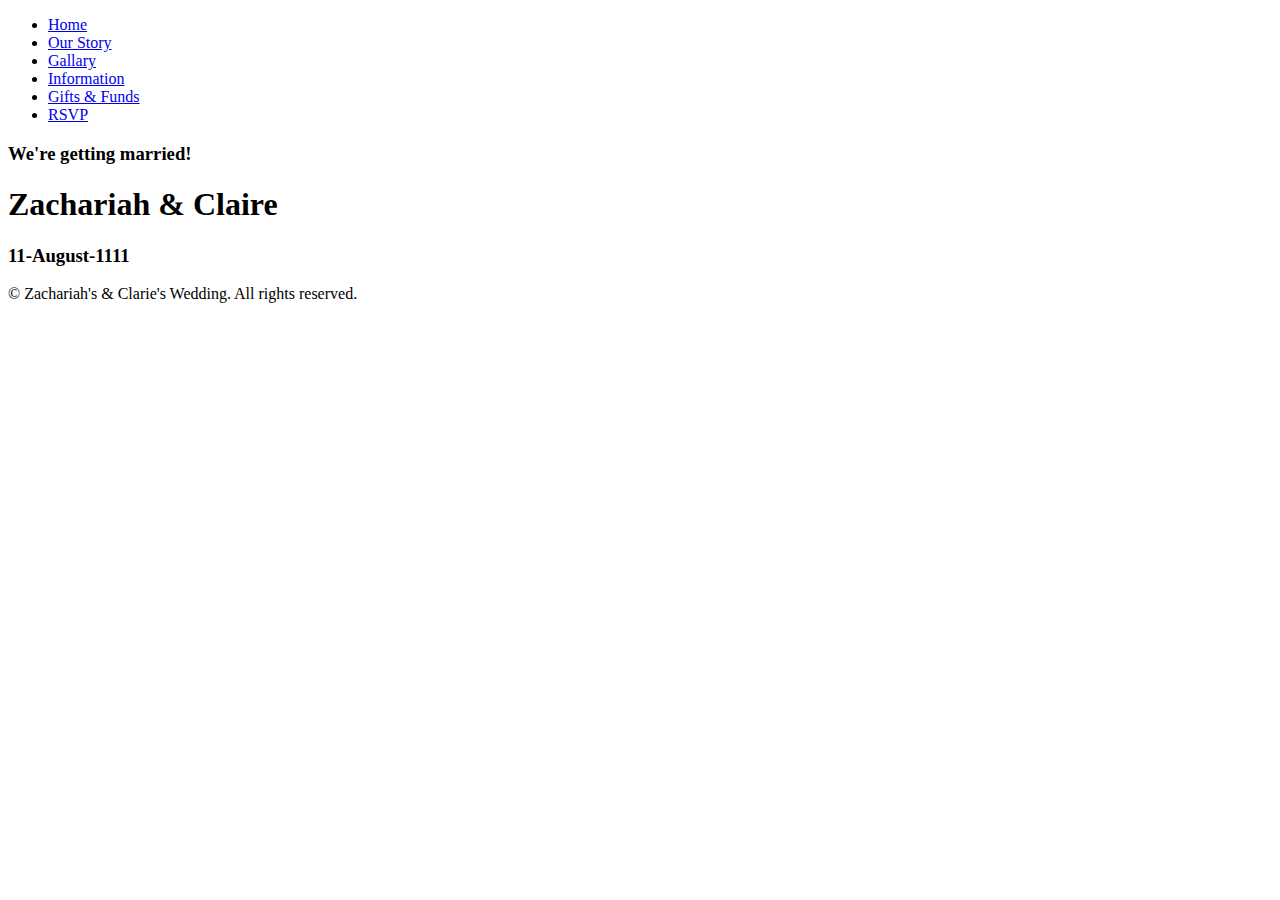
==== home.html @ 9891ea78 "Initial commit" ====
<!DOCTYPE html>
<html lang="en">
    <head>
        <meta charset="UTF-8">
        <meta name="viewport" content="width=device-width, initial-scale=1.0">
        <meta name="description" content="Zachariah's and Claire's Wedding Website">
        <title>Zachariah & Claire 2024</title>
        <link rel="stylesheet" href="styles.css">
    </head>
    <body>
        <!-- Menu section -->
        <header> 
            <nav>
                <ul>
                    <li><a href="./home.html">Home</a></li>
                    <li><a href="./story.html">Our Story</a></li>
                    <li><a href="./gallary.html">Gallary</a></li>
                    <li><a href="./info.html">Information</a></li>
                    <li><a href="./registry.html">Gifts & Funds</a></li>
                    <li><a href="./rsvp.html">RSVP</a></li>
                </ul>
            </nav>
        </header>

        <!-- Hero Section -->
        <section id="home">
            <h3>We're getting married!</h2>
            <h1>Zachariah & Claire</h1>
            <h3>11-August-1111</h2>
        </section>

        <!-- Footer Section -->
        <footer>
            <p>
                &copy; Zachariah's & Clarie's Wedding. All rights reserved.
            </p>
        </footer>

        <!-- Add your JavaScript files here if needed -->

    </body>
</html>
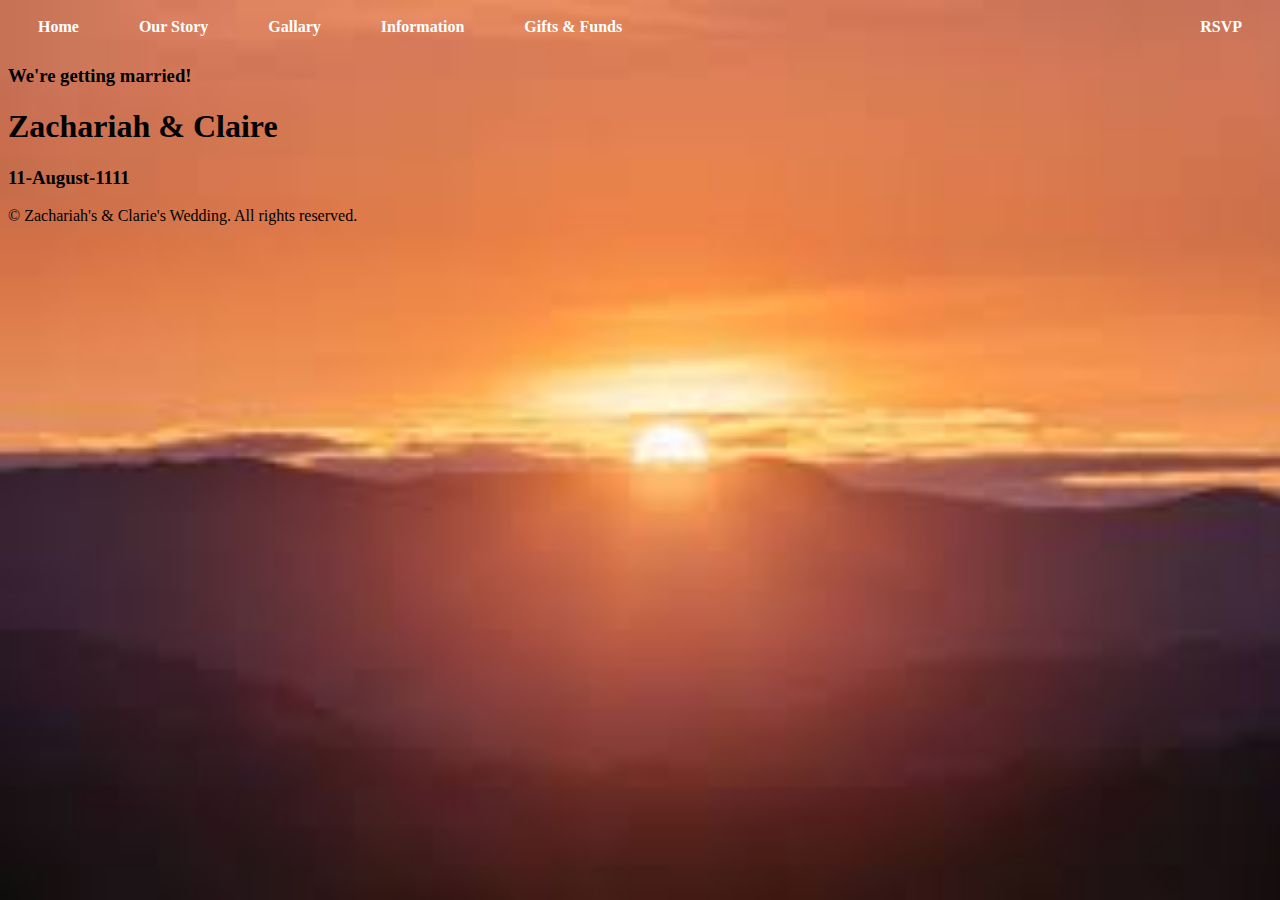
==== commit 11b76e40: "Beginning stylizing the home screen." ====
--- a/home.html
+++ b/home.html
@@ -5,7 +5,7 @@
         <meta name="viewport" content="width=device-width, initial-scale=1.0">
         <meta name="description" content="Zachariah's and Claire's Wedding Website">
         <title>Zachariah & Claire 2024</title>
-        <link rel="stylesheet" href="styles.css">
+        <link rel="stylesheet" href="./Styles/home.css">
     </head>
     <body>
         <!-- Menu section -->
@@ -17,7 +17,7 @@
                     <li><a href="./gallary.html">Gallary</a></li>
                     <li><a href="./info.html">Information</a></li>
                     <li><a href="./registry.html">Gifts & Funds</a></li>
-                    <li><a href="./rsvp.html">RSVP</a></li>
+                    <li class="rsvp"><a href="./rsvp.html">RSVP</a></li>
                 </ul>
             </nav>
         </header>
--- a/Styles/home.css
+++ b/Styles/home.css
@@ -0,0 +1,50 @@
+body {
+    background-image: url('../Images/home.jpg');
+    background-size: cover; /* This makes the image cover the entire viewport */
+    background-repeat: no-repeat;
+    background-attachment: fixed; /* Optional: fixes the background image */
+}
+
+nav {
+    background-color: transparent;
+    overflow: hidden;
+}
+  
+ul {
+    list-style-type: none; /* Remove bullet points from the list */
+    padding: 0;
+    margin: 0;
+    display: flex;
+    justify-content: flex-end;
+}
+
+li {
+    display: inline; /* Display list items horizontally */
+    margin-inline: 10px;
+    margin-block: 10px;
+}
+
+/* Style links */
+a {
+    text-decoration: none; /* Remove underline */
+    color: #fff;
+    font-weight: bold;
+    padding: 20px 20px;
+    transition: background-color 0.3s; /* Smooth transition for background color on hover */
+}
+
+/* Change link color on hover */
+a:hover {
+    background-color: #fff;
+    color: #4b4b4b;
+    padding: 20px 20px; /* Add padding to make it clickable */
+    background-image: radial-gradient(ellipse at center, #fff 80%, transparent 40%); /* Fading oval background on hover */
+    background-size: 150% 150%; /* Increase the size to make the fading effect */
+}
+
+/* Style just for RSVP button */
+li.rsvp {
+    margin-inline: 10px;
+    margin-block: 10px;
+    margin-left: auto; /* Push the RSVP tab to the right */
+}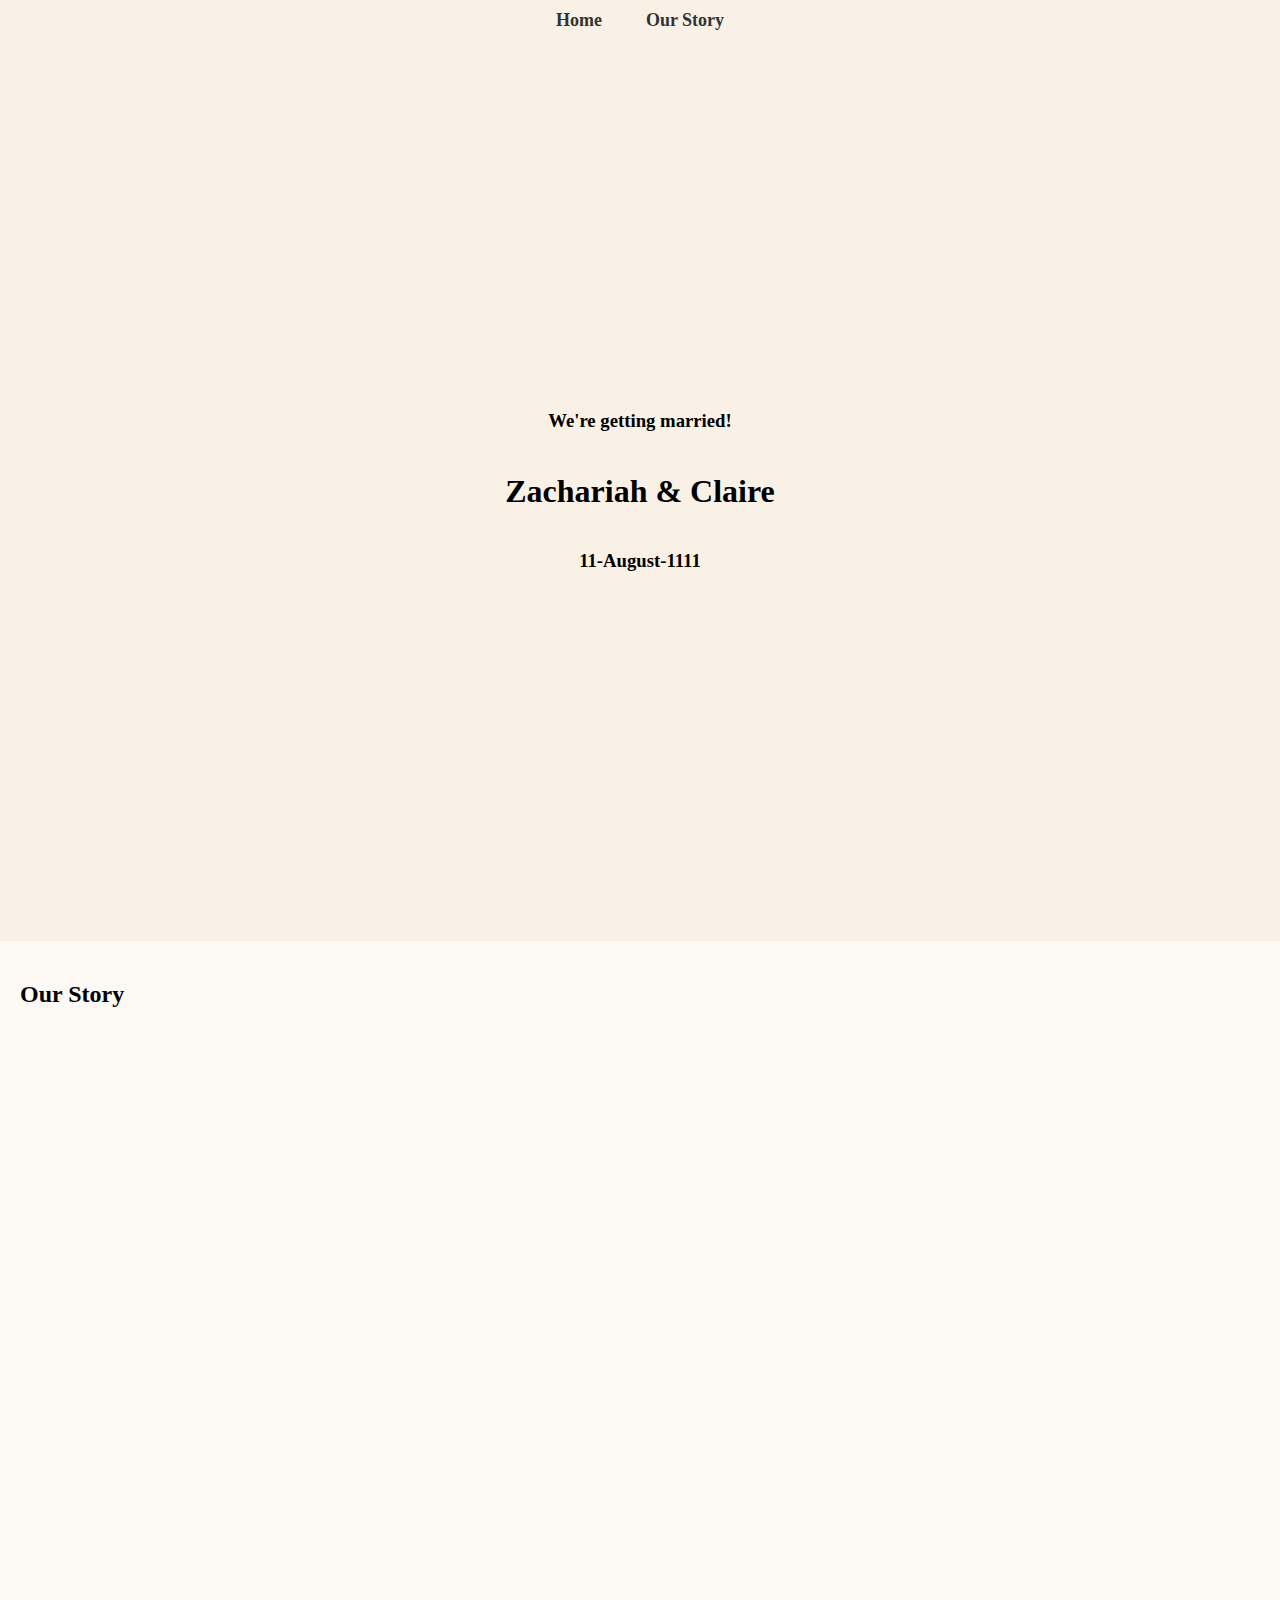
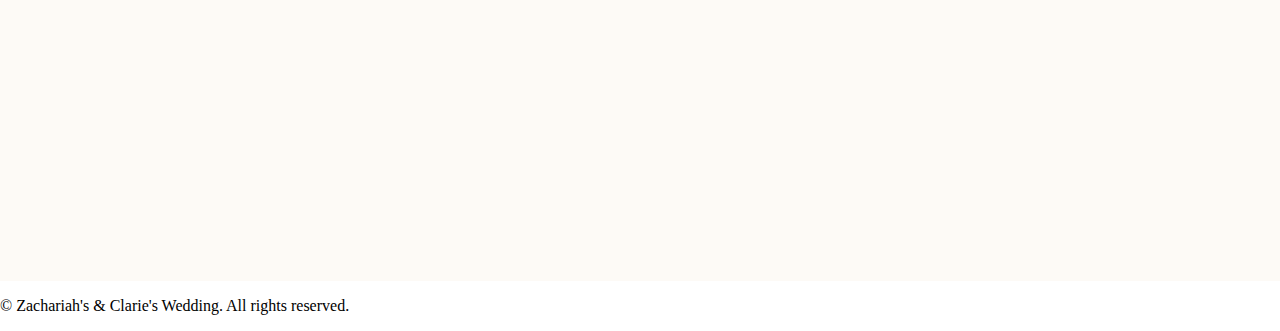
==== commit 2b11edae: "Changed structure" ====
--- a/home.html
+++ b/home.html
@@ -6,18 +6,15 @@
         <meta name="description" content="Zachariah's and Claire's Wedding Website">
         <title>Zachariah & Claire 2024</title>
         <link rel="stylesheet" href="./Styles/home.css">
+        <script src="./Scripts/script.js"></script>
     </head>
     <body>
         <!-- Menu section -->
         <header> 
             <nav>
                 <ul>
-                    <li><a href="./home.html">Home</a></li>
-                    <li><a href="./story.html">Our Story</a></li>
-                    <li><a href="./gallary.html">Gallary</a></li>
-                    <li><a href="./info.html">Information</a></li>
-                    <li><a href="./registry.html">Gifts & Funds</a></li>
-                    <li class="rsvp"><a href="./rsvp.html">RSVP</a></li>
+                    <li><a href="#home">Home</a></li>
+                    <li><a href="#story">Our Story</a></li>
                 </ul>
             </nav>
         </header>
@@ -27,6 +24,10 @@
             <h3>We're getting married!</h2>
             <h1>Zachariah & Claire</h1>
             <h3>11-August-1111</h2>
+        </section>
+
+        <section id="story">
+            <h2>Our Story</h2>
         </section>
 
         <!-- Footer Section -->
--- a/Styles/home.css
+++ b/Styles/home.css
@@ -1,50 +1,59 @@
+/* Reset default margin and padding on body */
 body {
-    background-image: url('../Images/home.jpg');
-    background-size: cover; /* This makes the image cover the entire viewport */
-    background-repeat: no-repeat;
-    background-attachment: fixed; /* Optional: fixes the background image */
+    margin: 0;
+    padding: 0;
 }
 
-nav {
-    background-color: transparent;
-    overflow: hidden;
-}
-  
-ul {
-    list-style-type: none; /* Remove bullet points from the list */
-    padding: 0;
-    margin: 0;
+/* Style the Home section to cover the entire viewport height */
+#home {
+    height: 100vh;
+    background-color: #FAF1E6; /* Change the background color to your preference */
+    text-align: center; /* Center text vertically and horizontally */
     display: flex;
-    justify-content: flex-end;
+    flex-direction: column;
+    justify-content: center;
+    align-items: center;
 }
 
-li {
-    display: inline; /* Display list items horizontally */
-    margin-inline: 10px;
-    margin-block: 10px;
+/* Style the Our Story section to cover the entire viewport height and allow scrolling if necessary */
+#story {
+    height: 100vh;
+    overflow-y: auto; /* Enable vertical scrolling if content exceeds viewport height */
+    background-color: #FDFAF6; /* Change the background color to your preference */
+    padding: 20px; /* Add padding for better readability */
 }
 
-/* Style links */
-a {
-    text-decoration: none; /* Remove underline */
-    color: #fff;
-    font-weight: bold;
-    padding: 20px 20px;
-    transition: background-color 0.3s; /* Smooth transition for background color on hover */
+/* Reset default margin and padding on the ul and li elements */
+ul, li {
+    margin: 0;
+    padding: 0;
 }
 
-/* Change link color on hover */
-a:hover {
-    background-color: #fff;
-    color: #4b4b4b;
-    padding: 20px 20px; /* Add padding to make it clickable */
-    background-image: radial-gradient(ellipse at center, #fff 80%, transparent 40%); /* Fading oval background on hover */
-    background-size: 150% 150%; /* Increase the size to make the fading effect */
+/* Style the navigation bar */
+header {
+    background-color: #FAF1E6; /* Background color for the navigation bar */
+    color: #333; /* Text color */
+    padding: 10px 0; /* Add some padding to the top and bottom */
 }
 
-/* Style just for RSVP button */
-li.rsvp {
-    margin-inline: 10px;
-    margin-block: 10px;
-    margin-left: auto; /* Push the RSVP tab to the right */
-}+nav ul {
+    list-style-type: none; /* Remove bullet points */
+    text-align: center; /* Center-align the navigation links */
+}
+
+nav li {
+    display: inline; /* Display list items inline (horizontally) */
+    margin: 0 20px; /* Add some spacing between navigation items */
+}
+
+nav a {
+    text-decoration: none; /* Remove underlines from links */
+    color: #333; /* Text color for links */
+    font-weight: bold; /* Bold font for links */
+    font-size: 18px; /* Font size for links */
+    transition: color 0.3s; /* Smooth color transition on hover */
+}
+
+nav a:hover {
+    color: #ff6600; /* Change text color on hover */
+}
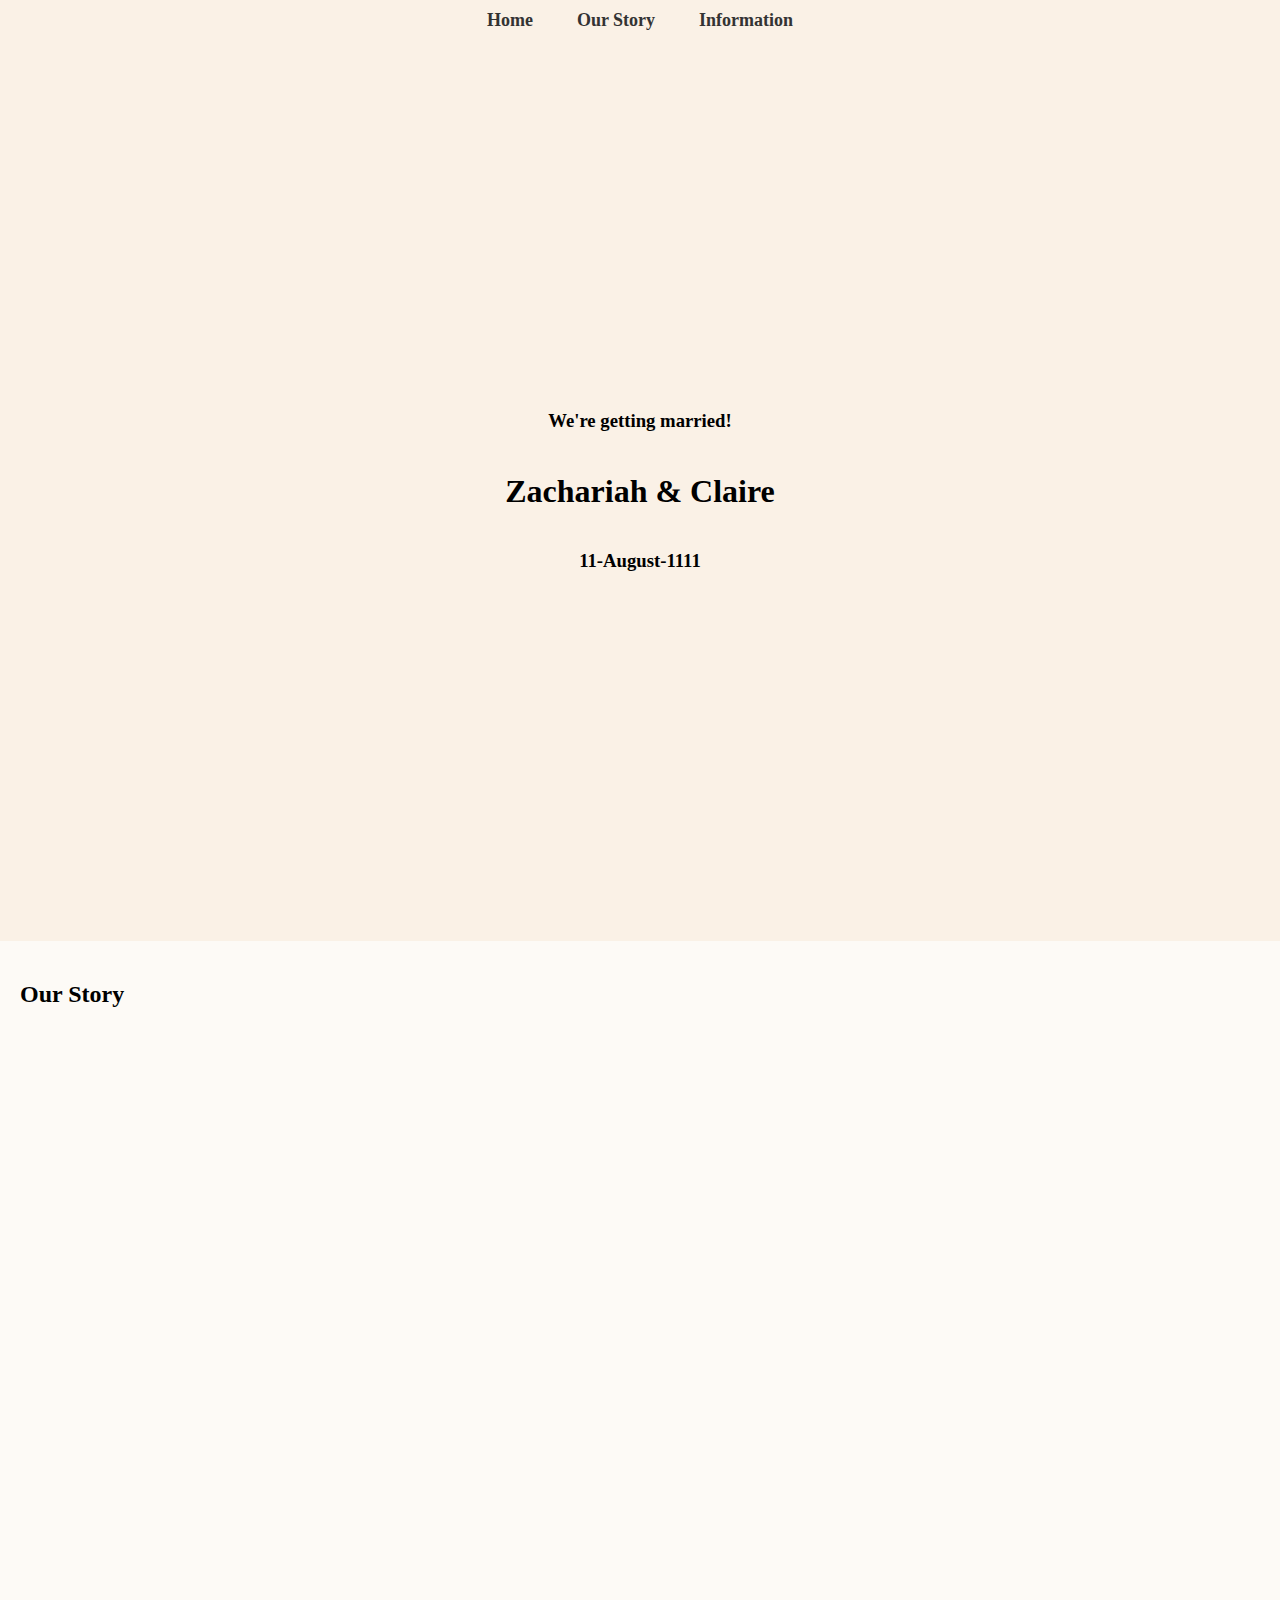
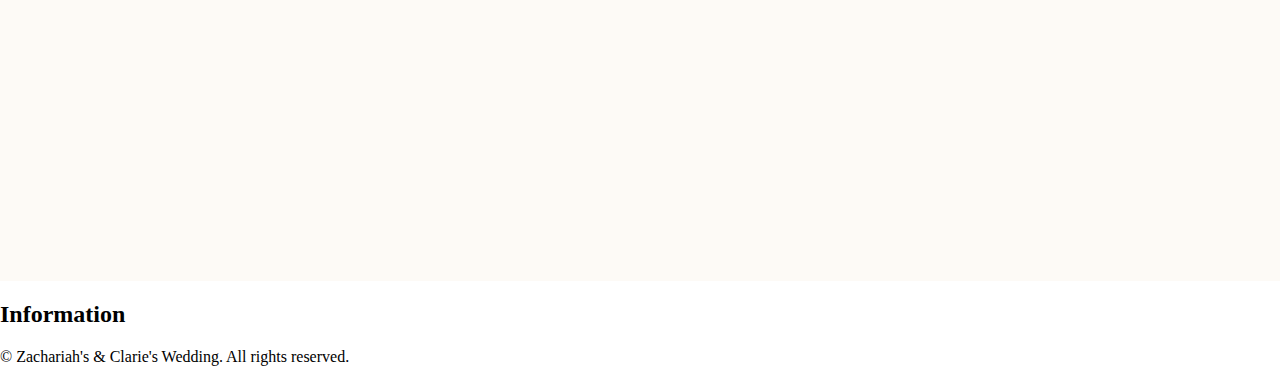
==== commit f4551fd2: "Added new style sheets and reorganized html" ====
--- a/home.html
+++ b/home.html
@@ -5,29 +5,46 @@
         <meta name="viewport" content="width=device-width, initial-scale=1.0">
         <meta name="description" content="Zachariah's and Claire's Wedding Website">
         <title>Zachariah & Claire 2024</title>
+        
+        <link rel="stylesheet" href="./Styles/nav_bar.css">
         <link rel="stylesheet" href="./Styles/home.css">
-        <script src="./Scripts/script.js"></script>
+        <link rel="stylesheet" href="./Styles/story.css">
+
+        <script src="./Scripts/scroll.js"></script>
     </head>
     <body>
         <!-- Menu section -->
-        <header> 
-            <nav>
-                <ul>
-                    <li><a href="#home">Home</a></li>
-                    <li><a href="#story">Our Story</a></li>
-                </ul>
-            </nav>
-        </header>
+        <header>
+                <nav>
+                    <ul>
+                        <li><a href="#home">Home</a></li>
+                        <li><a href="#story">Our Story</a></li>
+                        <li class="dropdown">
+                            <a href="#info">Information</a>
+                            <ul class="dropdown-content">
+                                <li><a href="#info">Schedule</a></li>
+                                <li><a href="#info">Venue</a></li>
+                            </ul>
+                        </li>
+                    </ul>
+                </nav>
+          </header>
 
-        <!-- Hero Section -->
+        <!-- Home screen section -->
         <section id="home">
             <h3>We're getting married!</h2>
             <h1>Zachariah & Claire</h1>
             <h3>11-August-1111</h2>
         </section>
 
+        <!-- Our story with indiviual stories -->
         <section id="story">
             <h2>Our Story</h2>
+        </section>
+
+        <!-- Information section about venue and schedule -->
+        <section id="info">
+            <h2>Information</h2>
         </section>
 
         <!-- Footer Section -->
--- a/Styles/nav_bar.css
+++ b/Styles/nav_bar.css
@@ -0,0 +1,57 @@
+/* Style the navigation bar */
+header {
+    background-color: #FAF1E6; /* Background color for the navigation bar */
+    color: #333; /* Text color */
+    padding: 10px 0; /* Add some padding to the top and bottom */
+}
+
+nav ul {
+    list-style-type: none; /* Remove bullet points */
+    text-align: center; /* Center-align the navigation links */
+}
+
+nav li {
+    display: inline; /* Display list items inline (horizontally) */
+    margin: 0 20px; /* Add some spacing between navigation items */
+}
+
+nav a {
+    text-decoration: none; /* Remove underlines from links */
+    color: #333; /* Text color for links */
+    font-weight: bold; /* Bold font for links */
+    font-size: 18px; /* Font size for links */
+    transition: color 0.3s; /* Smooth color transition on hover */
+}
+
+nav a:hover {
+    color: #ff6600; /* Change text color on hover */
+}
+
+/* Style the dropdown menu */
+.dropdown-content {
+    display: none;
+    position: absolute;
+    background-color: #fff;
+    box-shadow: 0px 8px 16px 0px rgba(0,0,0,0.2);
+    width: 100%;
+    top: 0%; /* Position it below the parent */
+    left: 0; /* Align it with the left side of the parent */
+    z-index: 1; /* Ensure the dropdown appears above other content */
+    text-align: center;
+}
+
+/* Style the links within the dropdown menu */
+.dropdown-content li {
+    padding: 5px 0px;
+    display: block; /* Make list items block elements */
+}
+
+/* Adjust styles for the Information tab */
+nav li.dropdown {
+    position: relative; /* Ensure relative positioning for the dropdown */
+}
+
+/* Style the dropdown content when hovering over the Information tab */
+nav li.dropdown:hover .dropdown-content {
+    display: block;
+}
--- a/Styles/home.css
+++ b/Styles/home.css
@@ -1,5 +1,11 @@
 /* Reset default margin and padding on body */
 body {
+    margin: 0;
+    padding: 0;
+}
+
+/* Reset default margin and padding on the ul and li elements */
+ul, li {
     margin: 0;
     padding: 0;
 }
@@ -14,46 +20,3 @@
     justify-content: center;
     align-items: center;
 }
-
-/* Style the Our Story section to cover the entire viewport height and allow scrolling if necessary */
-#story {
-    height: 100vh;
-    overflow-y: auto; /* Enable vertical scrolling if content exceeds viewport height */
-    background-color: #FDFAF6; /* Change the background color to your preference */
-    padding: 20px; /* Add padding for better readability */
-}
-
-/* Reset default margin and padding on the ul and li elements */
-ul, li {
-    margin: 0;
-    padding: 0;
-}
-
-/* Style the navigation bar */
-header {
-    background-color: #FAF1E6; /* Background color for the navigation bar */
-    color: #333; /* Text color */
-    padding: 10px 0; /* Add some padding to the top and bottom */
-}
-
-nav ul {
-    list-style-type: none; /* Remove bullet points */
-    text-align: center; /* Center-align the navigation links */
-}
-
-nav li {
-    display: inline; /* Display list items inline (horizontally) */
-    margin: 0 20px; /* Add some spacing between navigation items */
-}
-
-nav a {
-    text-decoration: none; /* Remove underlines from links */
-    color: #333; /* Text color for links */
-    font-weight: bold; /* Bold font for links */
-    font-size: 18px; /* Font size for links */
-    transition: color 0.3s; /* Smooth color transition on hover */
-}
-
-nav a:hover {
-    color: #ff6600; /* Change text color on hover */
-}
--- a/Styles/story.css
+++ b/Styles/story.css
@@ -0,0 +1,19 @@
+/* Reset default margin and padding on body */
+body {
+    margin: 0;
+    padding: 0;
+}
+
+/* Reset default margin and padding on the ul and li elements */
+ul, li {
+    margin: 0;
+    padding: 0;
+}
+
+/* Style the Our Story section to cover the entire viewport height and allow scrolling if necessary */
+#story {
+    height: 100vh;
+    overflow-y: auto; /* Enable vertical scrolling if content exceeds viewport height */
+    background-color: #FDFAF6; /* Change the background color to your preference */
+    padding: 20px; /* Add padding for better readability */
+}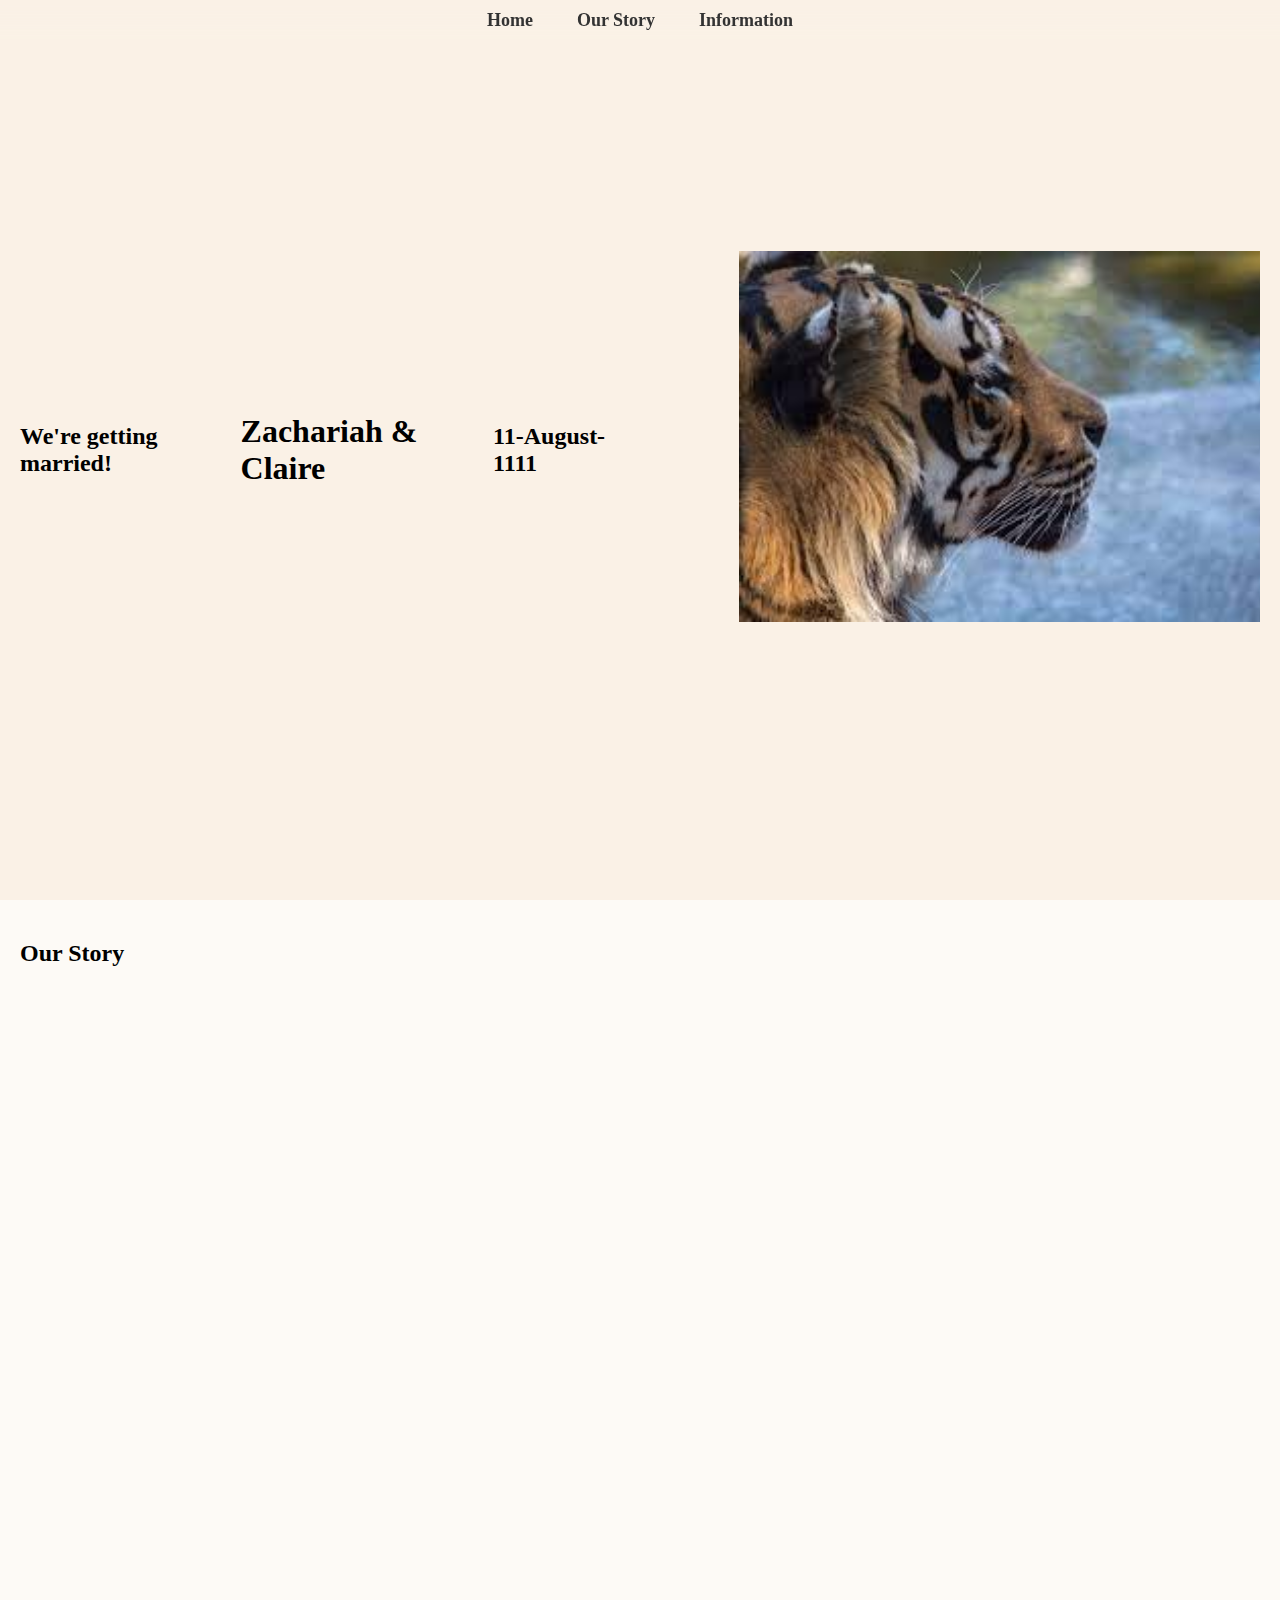
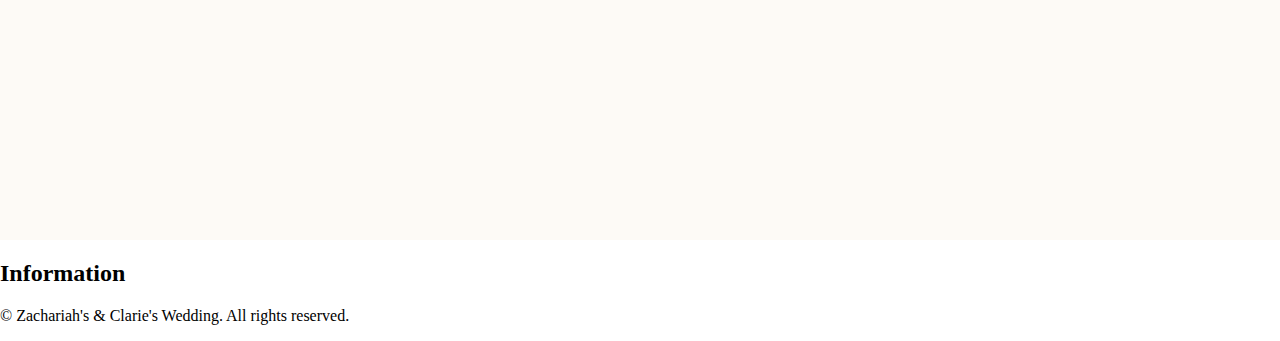
==== commit 5c09b8ba: "updated nav bar and included slide show" ====
--- a/home.html
+++ b/home.html
@@ -11,6 +11,7 @@
         <link rel="stylesheet" href="./Styles/story.css">
 
         <script src="./Scripts/scroll.js"></script>
+        <script src="./Scripts/slideshow.js"></script>
     </head>
     <body>
         <!-- Menu section -->
@@ -32,9 +33,18 @@
 
         <!-- Home screen section -->
         <section id="home">
-            <h3>We're getting married!</h2>
+            <h2>We're getting married!</h2>
             <h1>Zachariah & Claire</h1>
-            <h3>11-August-1111</h2>
+            <h2>11-August-1111</h2>
+
+            <!-- Slideshow on the right -->
+            <div class="slideshow-container">
+                <div class="slideshow">
+                    <img class="slide" src="./Images/image1.jpg" alt="Image 1">
+                    <img class="slide" src="./Images/image2.jpg" alt="Image 2">
+                    <img class="slide" src="./Images/image3.jpg" alt="Image 3">
+                </div>
+            </div>
         </section>
 
         <!-- Our story with indiviual stories -->
@@ -53,8 +63,5 @@
                 &copy; Zachariah's & Clarie's Wedding. All rights reserved.
             </p>
         </footer>
-
-        <!-- Add your JavaScript files here if needed -->
-
     </body>
 </html>--- a/Styles/nav_bar.css
+++ b/Styles/nav_bar.css
@@ -1,30 +1,36 @@
 /* Style the navigation bar */
 header {
-    background-color: #FAF1E6; /* Background color for the navigation bar */
-    color: #333; /* Text color */
-    padding: 10px 0; /* Add some padding to the top and bottom */
+    background: transparent; /* Transparent with some opacity */
+    color: #333;
+    padding: 10px;
+    position: fixed;
+    top: 0;
+    left: 0;
+    right: 0;
+    z-index: 100;
+    backdrop-filter: blur(15px); /* Add blur to the background */
 }
 
 nav ul {
-    list-style-type: none; /* Remove bullet points */
-    text-align: center; /* Center-align the navigation links */
+    list-style-type: none;
+    text-align: center;
 }
 
 nav li {
-    display: inline; /* Display list items inline (horizontally) */
-    margin: 0 20px; /* Add some spacing between navigation items */
+    display: inline;
+    margin: 0 20px;
 }
 
 nav a {
-    text-decoration: none; /* Remove underlines from links */
-    color: #333; /* Text color for links */
-    font-weight: bold; /* Bold font for links */
-    font-size: 18px; /* Font size for links */
-    transition: color 0.3s; /* Smooth color transition on hover */
+    text-decoration: none;
+    color: #333;
+    font-weight: bold;
+    font-size: 18px;
+    transition: color 0.3s;
 }
 
 nav a:hover {
-    color: #ff6600; /* Change text color on hover */
+    color: #ff6600;
 }
 
 /* Style the dropdown menu */
@@ -32,26 +38,38 @@
     display: none;
     position: absolute;
     background-color: #fff;
-    box-shadow: 0px 8px 16px 0px rgba(0,0,0,0.2);
+    box-shadow: 0px 8px 16px 0px rgba(0, 0, 0, 0.2);
     width: 100%;
-    top: 0%; /* Position it below the parent */
-    left: 0; /* Align it with the left side of the parent */
-    z-index: 1; /* Ensure the dropdown appears above other content */
+    top: 0;
+    left: 0;
+    z-index: 1;
     text-align: center;
 }
 
 /* Style the links within the dropdown menu */
 .dropdown-content li {
-    padding: 5px 0px;
-    display: block; /* Make list items block elements */
+    padding: 5px 0;
+    display: block;
 }
 
 /* Adjust styles for the Information tab */
 nav li.dropdown {
-    position: relative; /* Ensure relative positioning for the dropdown */
+    position: relative;
 }
 
 /* Style the dropdown content when hovering over the Information tab */
 nav li.dropdown:hover .dropdown-content {
     display: block;
 }
+
+/* Styling for the sticky navigation bar */
+header.sticky {
+    background: rgba(250, 241, 230, 0.8); /* Transparent with some opacity */
+    color: #333;
+    box-shadow: 0px 2px 4px rgba(0, 0, 0, 0.1);
+}
+
+/* Additional styles for the sticky navigation bar, if needed */
+header.sticky nav a {
+    color: #333; /* Example: Change link color in the sticky state */
+}
--- a/Styles/home.css
+++ b/Styles/home.css
@@ -14,9 +14,38 @@
 #home {
     height: 100vh;
     background-color: #FAF1E6; /* Change the background color to your preference */
-    text-align: center; /* Center text vertically and horizontally */
     display: flex;
-    flex-direction: column;
-    justify-content: center;
-    align-items: center;
+    justify-content: space-between; /* Horizontally align items to space between */
+    align-items: center; /* Vertically center items */
+    padding: 0 20px; /* Add some padding for better spacing */
+    flex-direction:row; /* Horizontal layout */
+
+    /* Center text vertically within the left side */
+    text-align: left;
 }
+
+/* Style the slideshow container on the right side */
+.slideshow-container {
+    width: 50%;
+    height: 70%; /* Set the height to 100% to cover the entire container */
+    display: flex;
+    padding: 20px; /* Add padding for spacing */
+    position: relative; /* Required for absolute positioning of images */
+    overflow: hidden; /* Hide overflowing images */
+}
+
+/* Style individual slides within the slideshow container */
+.slide {
+    width: 90%;
+    height: 90%; /* Set the height to 100% to cover the entire container */
+    object-fit: contain; /* Maintain the aspect ratio of the images */
+    position: absolute;
+    opacity: 0;
+    transition: opacity 1s; /* Smooth fade transition for 1 second */
+    left: 100px; /* Keep the images on the left side of the container */
+}
+
+/* Style the first slide to be visible (adjust class or index as needed) */
+.slide:first-child {
+    opacity: 1;
+}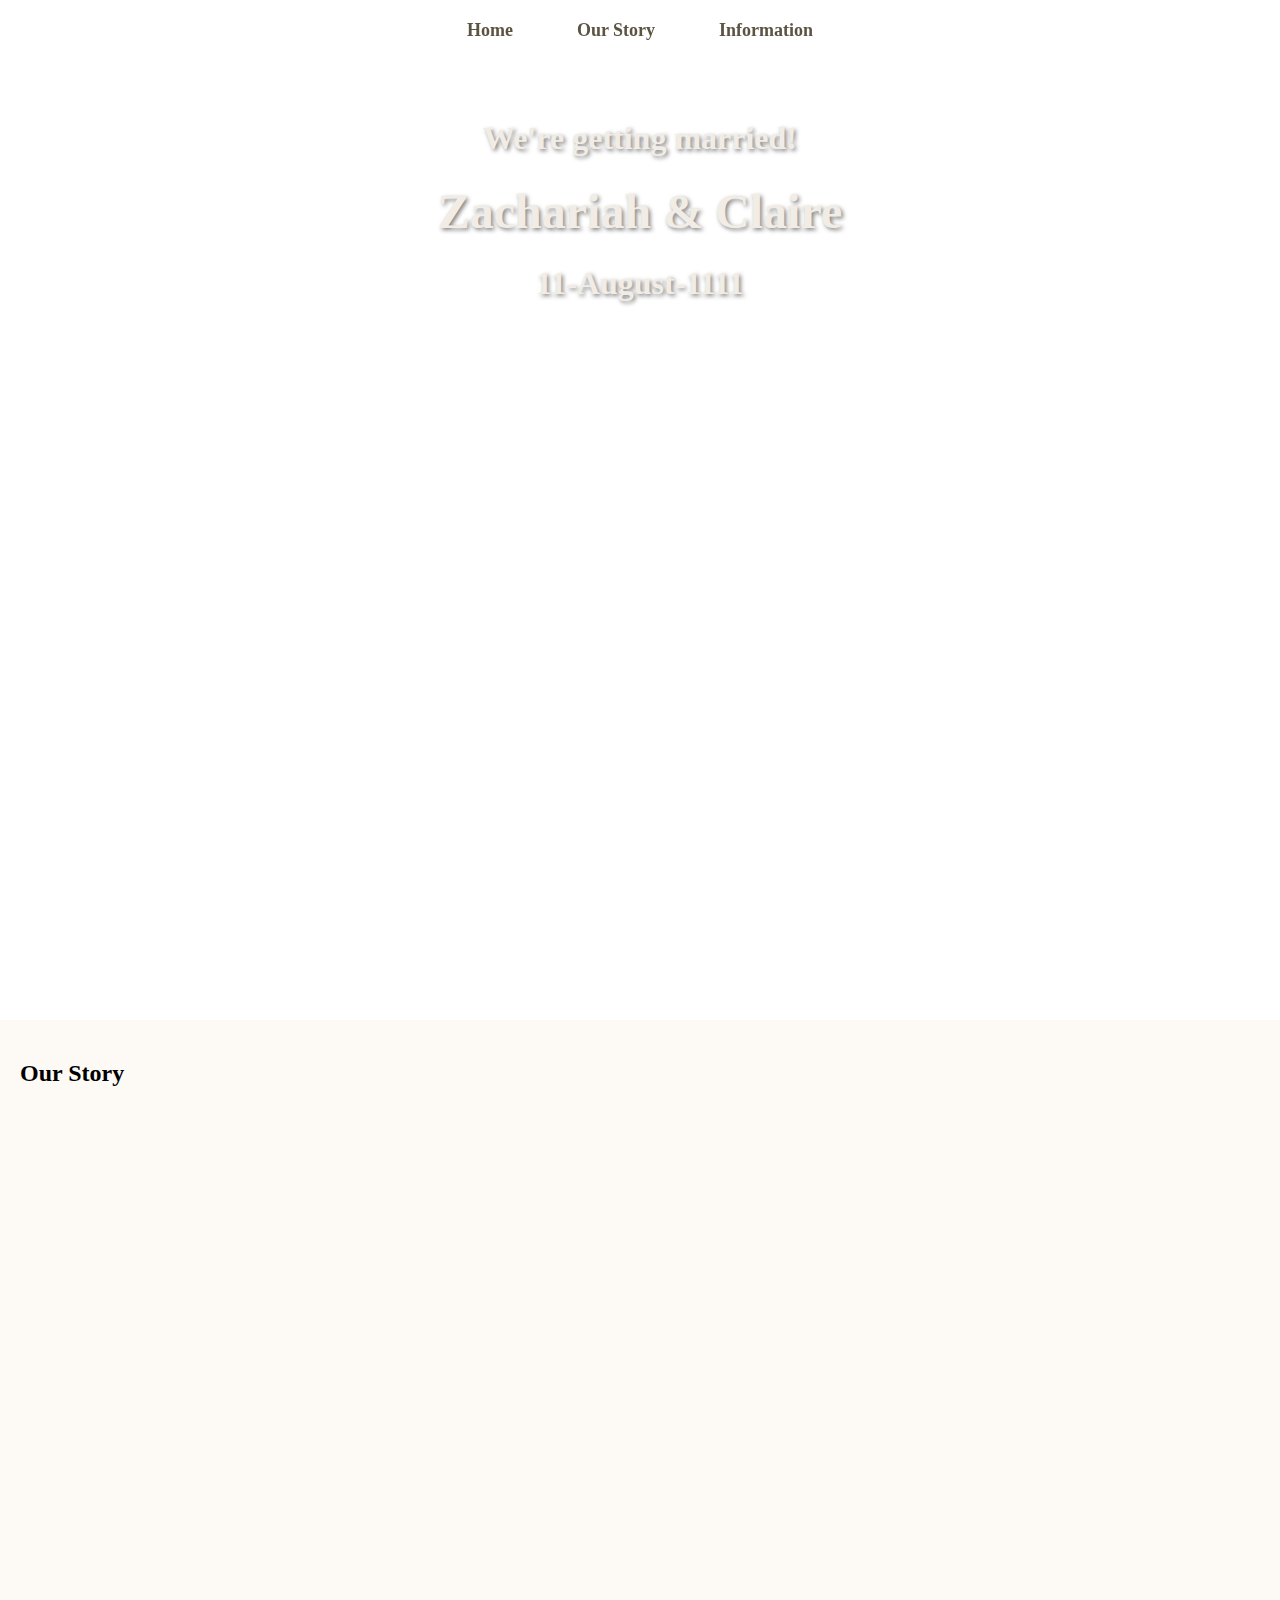
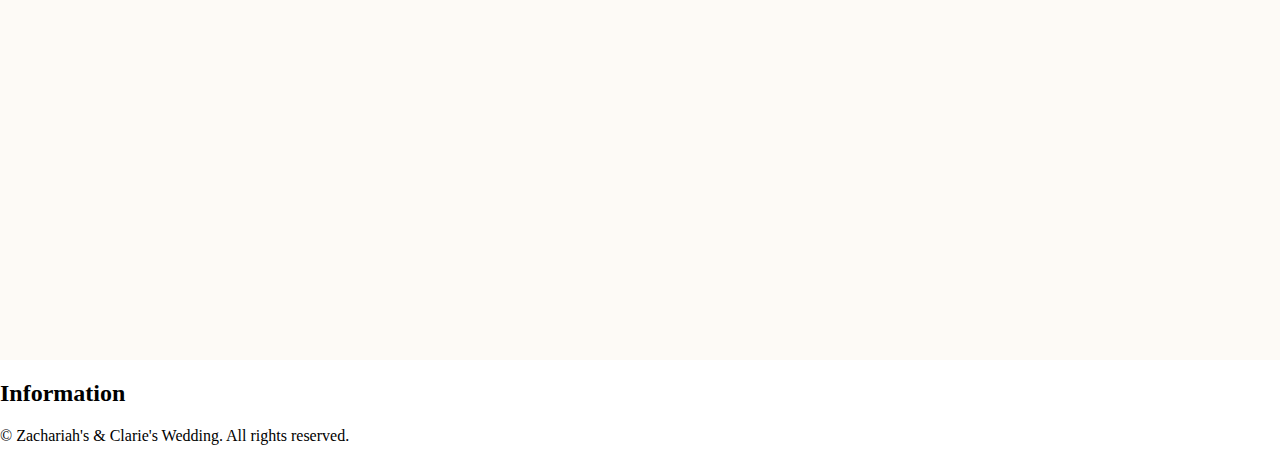
==== commit c9ebdada: "Made a photo the entire home screen" ====
--- a/home.html
+++ b/home.html
@@ -11,7 +11,6 @@
         <link rel="stylesheet" href="./Styles/story.css">
 
         <script src="./Scripts/scroll.js"></script>
-        <script src="./Scripts/slideshow.js"></script>
     </head>
     <body>
         <!-- Menu section -->
@@ -20,13 +19,7 @@
                     <ul>
                         <li><a href="#home">Home</a></li>
                         <li><a href="#story">Our Story</a></li>
-                        <li class="dropdown">
-                            <a href="#info">Information</a>
-                            <ul class="dropdown-content">
-                                <li><a href="#info">Schedule</a></li>
-                                <li><a href="#info">Venue</a></li>
-                            </ul>
-                        </li>
+                        <li><a href="#info">Information</a></li>
                     </ul>
                 </nav>
           </header>
@@ -36,15 +29,6 @@
             <h2>We're getting married!</h2>
             <h1>Zachariah & Claire</h1>
             <h2>11-August-1111</h2>
-
-            <!-- Slideshow on the right -->
-            <div class="slideshow-container">
-                <div class="slideshow">
-                    <img class="slide" src="./Images/image1.jpg" alt="Image 1">
-                    <img class="slide" src="./Images/image2.jpg" alt="Image 2">
-                    <img class="slide" src="./Images/image3.jpg" alt="Image 3">
-                </div>
-            </div>
         </section>
 
         <!-- Our story with indiviual stories -->
--- a/Styles/nav_bar.css
+++ b/Styles/nav_bar.css
@@ -1,8 +1,7 @@
 /* Style the navigation bar */
 header {
     background: transparent; /* Transparent with some opacity */
-    color: #333;
-    padding: 10px;
+    padding-top: 20px;
     position: fixed;
     top: 0;
     left: 0;
@@ -18,58 +17,17 @@
 
 nav li {
     display: inline;
-    margin: 0 20px;
+    margin: 0 30px;
 }
 
 nav a {
     text-decoration: none;
-    color: #333;
+    color: #5c5442;
     font-weight: bold;
     font-size: 18px;
     transition: color 0.3s;
 }
 
 nav a:hover {
-    color: #ff6600;
-}
-
-/* Style the dropdown menu */
-.dropdown-content {
-    display: none;
-    position: absolute;
-    background-color: #fff;
-    box-shadow: 0px 8px 16px 0px rgba(0, 0, 0, 0.2);
-    width: 100%;
-    top: 0;
-    left: 0;
-    z-index: 1;
-    text-align: center;
-}
-
-/* Style the links within the dropdown menu */
-.dropdown-content li {
-    padding: 5px 0;
-    display: block;
-}
-
-/* Adjust styles for the Information tab */
-nav li.dropdown {
-    position: relative;
-}
-
-/* Style the dropdown content when hovering over the Information tab */
-nav li.dropdown:hover .dropdown-content {
-    display: block;
-}
-
-/* Styling for the sticky navigation bar */
-header.sticky {
-    background: rgba(250, 241, 230, 0.8); /* Transparent with some opacity */
-    color: #333;
-    box-shadow: 0px 2px 4px rgba(0, 0, 0, 0.1);
-}
-
-/* Additional styles for the sticky navigation bar, if needed */
-header.sticky nav a {
-    color: #333; /* Example: Change link color in the sticky state */
-}
+    color: #a74d00;
+}--- a/Styles/home.css
+++ b/Styles/home.css
@@ -1,51 +1,32 @@
 /* Reset default margin and padding on body */
 body {
-    margin: 0;
-    padding: 0;
+    background-image: url('../Images/homescreen.JPG');
+    background-size: cover;
+    background-repeat: no-repeat;
+    background-attachment: fixed;
+    background-position: center center;
 }
 
-/* Reset default margin and padding on the ul and li elements */
-ul, li {
-    margin: 0;
-    padding: 0;
-}
 
 /* Style the Home section to cover the entire viewport height */
 #home {
     height: 100vh;
-    background-color: #FAF1E6; /* Change the background color to your preference */
-    display: flex;
-    justify-content: space-between; /* Horizontally align items to space between */
-    align-items: center; /* Vertically center items */
-    padding: 0 20px; /* Add some padding for better spacing */
-    flex-direction:row; /* Horizontal layout */
-
-    /* Center text vertically within the left side */
-    text-align: left;
+    margin-top: 120px;
+    justify-content: center; /* Center horizontally */
+    align-items: center; /* Center vertically */
+    text-align: center; /* Center text */
 }
 
-/* Style the slideshow container on the right side */
-.slideshow-container {
-    width: 50%;
-    height: 70%; /* Set the height to 100% to cover the entire container */
-    display: flex;
-    padding: 20px; /* Add padding for spacing */
-    position: relative; /* Required for absolute positioning of images */
-    overflow: hidden; /* Hide overflowing images */
+#home h1 {
+    font-size: 3rem; /* Adjust the font size to your preference */
+    color: #f1ede6; /* Text color */
+    text-shadow: 2px 2px 4px rgba(0, 0, 0, 0.5); /* Add a text shadow for readability */
+    margin-top: 20px;
+    margin-bottom: 20px;
 }
 
-/* Style individual slides within the slideshow container */
-.slide {
-    width: 90%;
-    height: 90%; /* Set the height to 100% to cover the entire container */
-    object-fit: contain; /* Maintain the aspect ratio of the images */
-    position: absolute;
-    opacity: 0;
-    transition: opacity 1s; /* Smooth fade transition for 1 second */
-    left: 100px; /* Keep the images on the left side of the container */
-}
-
-/* Style the first slide to be visible (adjust class or index as needed) */
-.slide:first-child {
-    opacity: 1;
+#home h2 {
+    font-size: 2rem; /* Adjust the font size to your preference */
+    color: #f1ede6; /* Text color */
+    text-shadow: 2px 2px 4px rgba(0, 0, 0, 0.5); /* Add a text shadow for readability */
 }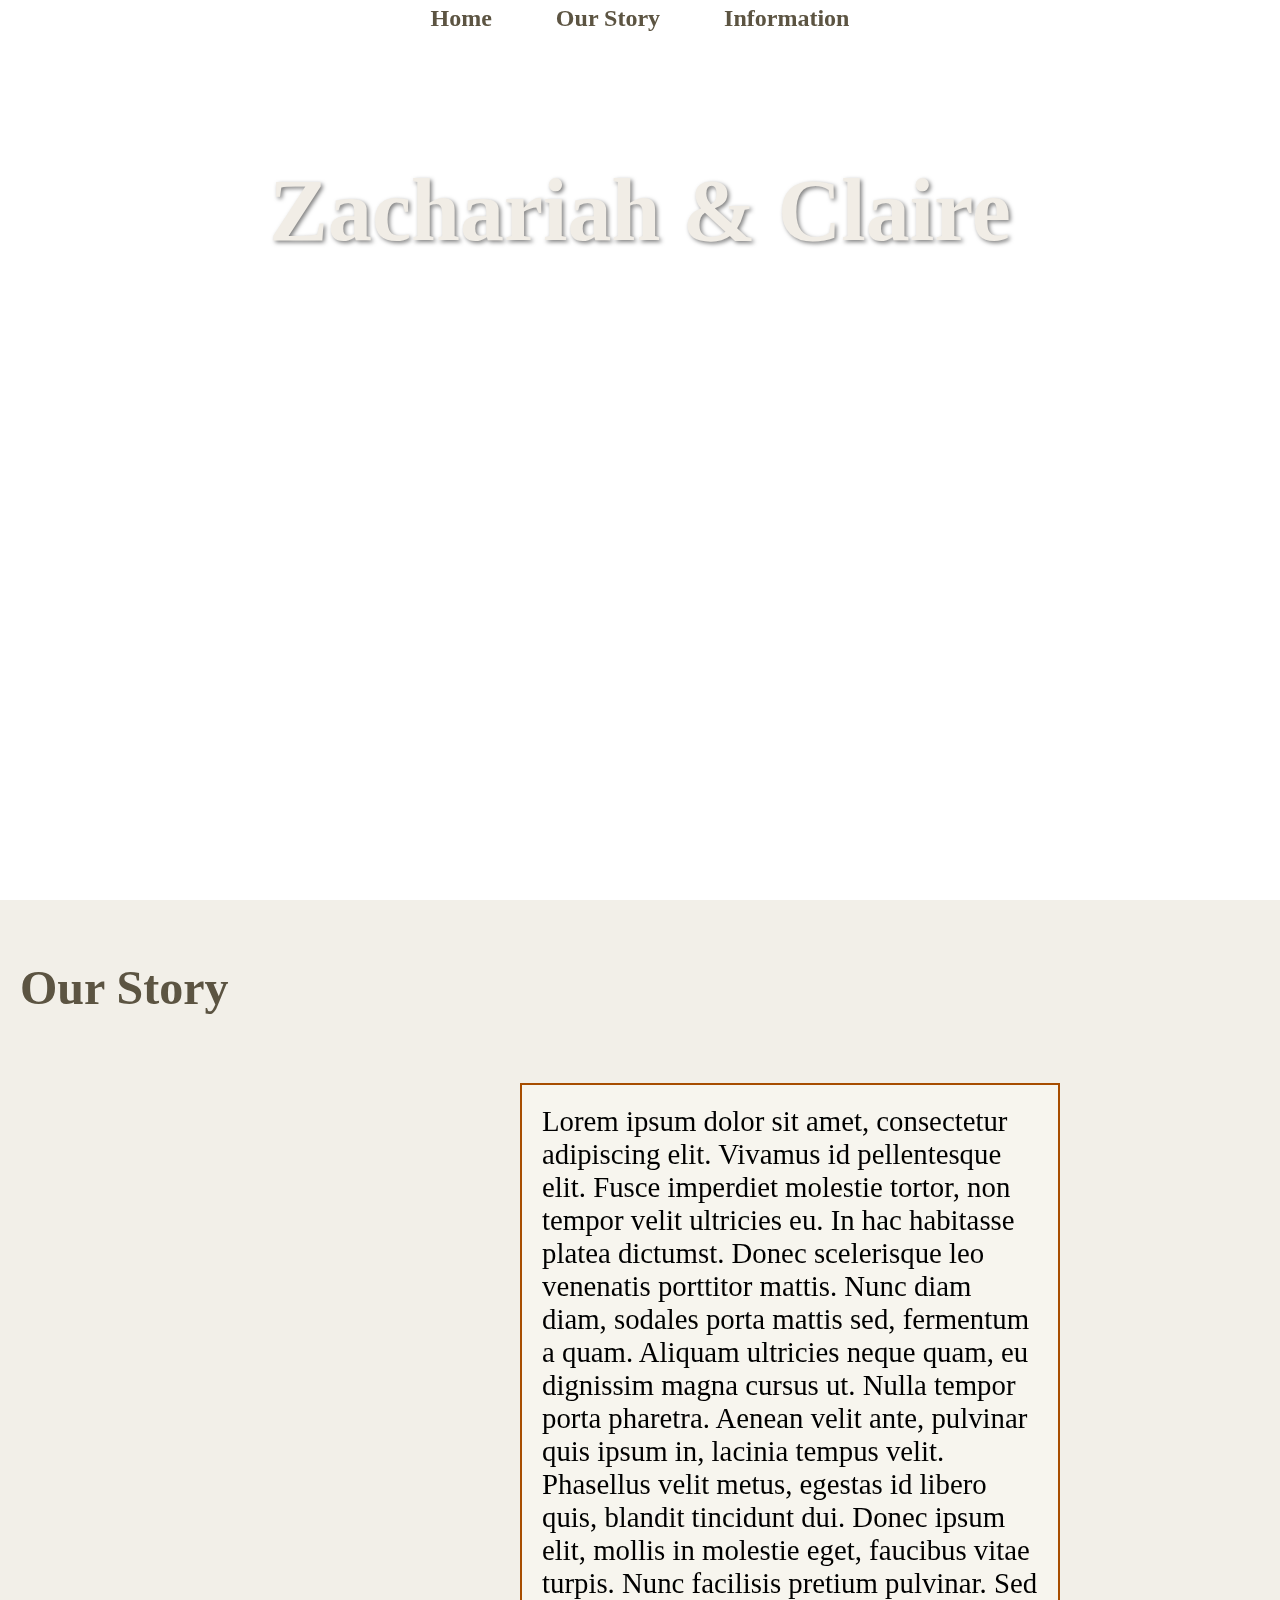
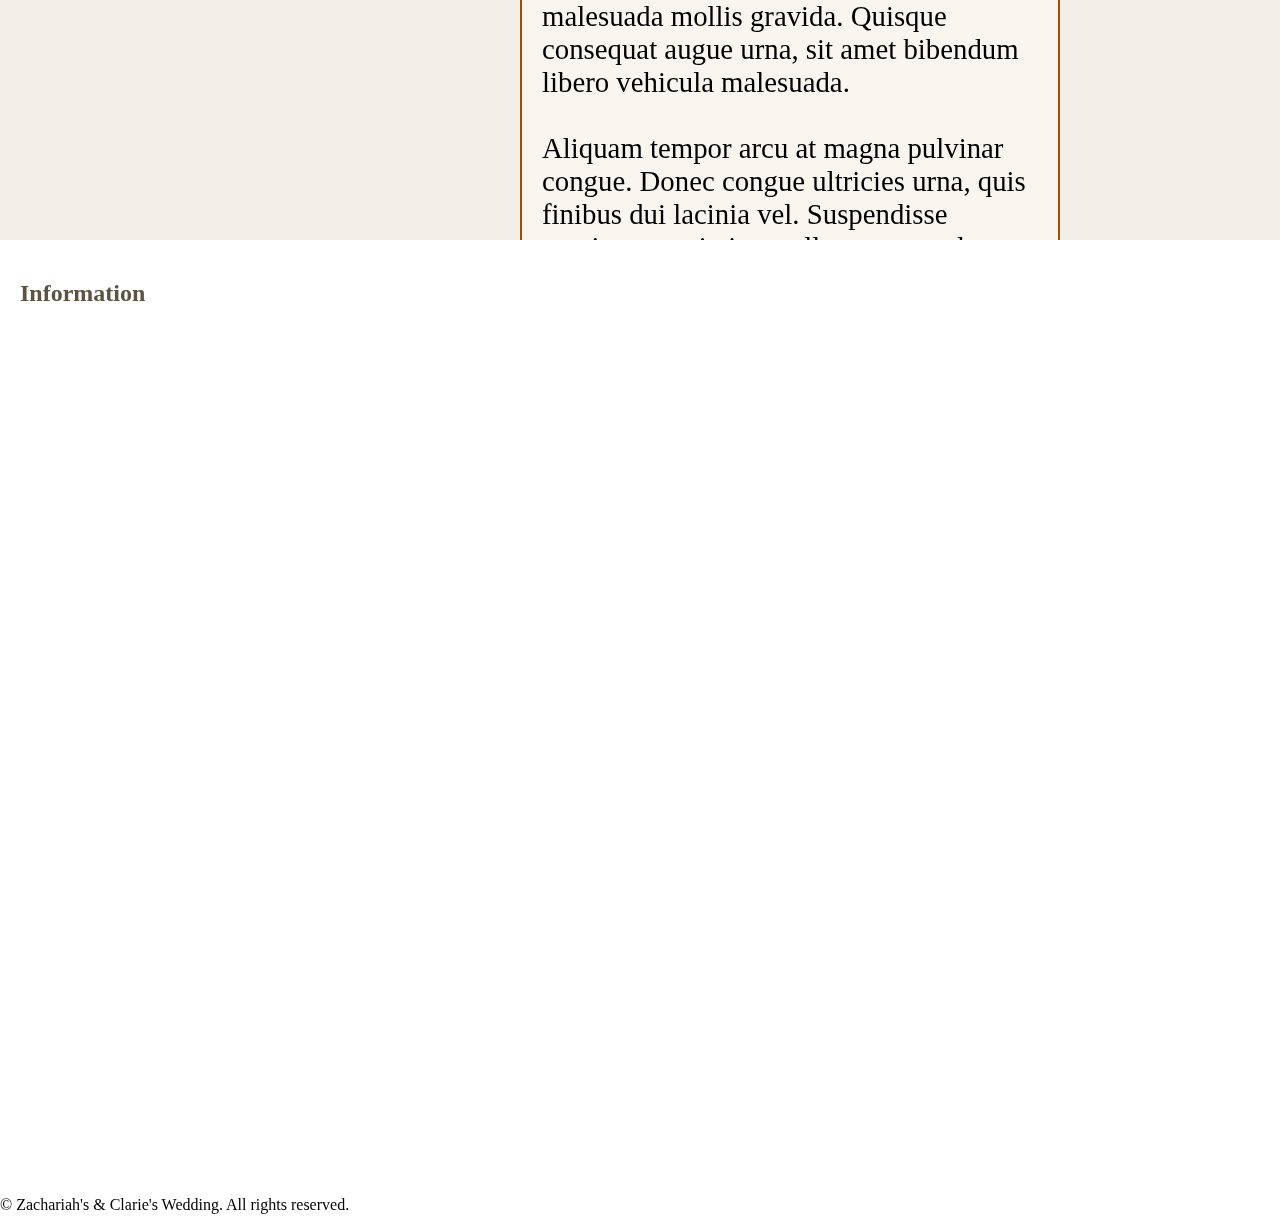
==== commit e75ad0dc: "started working on story page" ====
--- a/home.html
+++ b/home.html
@@ -9,31 +9,48 @@
         <link rel="stylesheet" href="./Styles/nav_bar.css">
         <link rel="stylesheet" href="./Styles/home.css">
         <link rel="stylesheet" href="./Styles/story.css">
+        <link rel="stylesheet" href="./Styles/info.css">
 
         <script src="./Scripts/scroll.js"></script>
+        <script src="./Scripts/home_text_fade.js"></script>
     </head>
     <body>
         <!-- Menu section -->
-        <header>
-                <nav>
-                    <ul>
-                        <li><a href="#home">Home</a></li>
-                        <li><a href="#story">Our Story</a></li>
-                        <li><a href="#info">Information</a></li>
-                    </ul>
-                </nav>
-          </header>
+        <nav>
+            <ul>
+                <li><a href="#home">Home</a></li>
+                <li><a href="#story">Our Story</a></li>
+                <li><a href="#info">Information</a></li>
+            </ul>
+        </nav>
 
         <!-- Home screen section -->
         <section id="home">
-            <h2>We're getting married!</h2>
             <h1>Zachariah & Claire</h1>
-            <h2>11-August-1111</h2>
+            <h2>11 August 2024</h2>
         </section>
 
         <!-- Our story with indiviual stories -->
         <section id="story">
             <h2>Our Story</h2>
+            <p>
+                Lorem ipsum dolor sit amet, consectetur adipiscing elit. Vivamus id pellentesque elit. 
+                Fusce imperdiet molestie tortor, non tempor velit ultricies eu. In hac habitasse platea dictumst. 
+                Donec scelerisque leo venenatis porttitor mattis. Nunc diam diam, sodales porta mattis sed, fermentum a quam. 
+                Aliquam ultricies neque quam, eu dignissim magna cursus ut. Nulla tempor porta pharetra. 
+                Aenean velit ante, pulvinar quis ipsum in, lacinia tempus velit. Phasellus velit metus, egestas id libero quis, blandit tincidunt dui. 
+                Donec ipsum elit, mollis in molestie eget, faucibus vitae turpis. Nunc facilisis pretium pulvinar. Sed malesuada mollis gravida. 
+                Quisque consequat augue urna, sit amet bibendum libero vehicula malesuada. 
+                <br>
+                <br>
+                Aliquam tempor arcu at magna pulvinar congue. Donec congue ultricies urna, quis finibus dui lacinia vel. 
+                Suspendisse maximus, orci vitae pellentesque volutpat, metus nisl mattis nisi, sit amet ultricies urna nibh nec ligula. 
+                Nulla facilisi. Duis enim neque, interdum sit amet lorem sit amet, commodo faucibus felis. Praesent sodales eleifend purus a molestie. 
+                Orci varius natoque penatibus et magnis dis parturient montes, nascetur ridiculus mus. Etiam eget ligula mi. 
+                In sagittis molestie risus eu sodales. Duis venenatis felis non hendrerit dignissim. 
+                Sed ex metus, pretium lacinia augue non, congue dictum metus. Suspendisse porta semper tellus, rutrum euismod nisl volutpat in. 
+                Aenean malesuada a massa ut volutpat. 
+            </p>
         </section>
 
         <!-- Information section about venue and schedule -->
--- a/Styles/nav_bar.css
+++ b/Styles/nav_bar.css
@@ -1,13 +1,12 @@
-/* Style the navigation bar */
-header {
-    background: transparent; /* Transparent with some opacity */
-    padding-top: 20px;
+nav {
+    background: transparent;
+    padding: 5px;
     position: fixed;
     top: 0;
     left: 0;
     right: 0;
     z-index: 100;
-    backdrop-filter: blur(15px); /* Add blur to the background */
+    backdrop-filter: blur(10px);
 }
 
 nav ul {
@@ -24,10 +23,30 @@
     text-decoration: none;
     color: #5c5442;
     font-weight: bold;
-    font-size: 18px;
+    font-size: 24px;
     transition: color 0.3s;
 }
 
 nav a:hover {
     color: #a74d00;
+}
+
+/* -------------------------- Smaller devices ----------------------------*/
+
+@media (max-width: 500px) {
+    nav {
+        padding: 5px;
+    }
+    
+    nav ul {
+        text-align: center;
+    }
+
+    nav li {
+        margin: 0 20px;
+    }
+
+    nav a {
+        font-size: 16px;
+    }
 }--- a/Styles/home.css
+++ b/Styles/home.css
@@ -1,32 +1,67 @@
-/* Reset default margin and padding on body */
 body {
+    margin: 0;
+    padding: 0;
+}
+
+#home {
+    height: calc(100vh - 80px); /* Shrink the bottom of the image up */
     background-image: url('../Images/homescreen.JPG');
     background-size: cover;
     background-repeat: no-repeat;
     background-attachment: fixed;
-    background-position: center center;
-}
-
-
-/* Style the Home section to cover the entire viewport height */
-#home {
-    height: 100vh;
-    margin-top: 120px;
+    background-position: center 70%;
+    border: 40px solid #fff;
+    border-radius: 60px;
+    
     justify-content: center; /* Center horizontally */
     align-items: center; /* Center vertically */
     text-align: center; /* Center text */
 }
 
+#home h1, #home h2 {
+    opacity: 0;
+    color: #f1ede6;
+    text-shadow: 2px 2px 4px rgba(0, 0, 0, 0.5);
+}
+
 #home h1 {
-    font-size: 3rem; /* Adjust the font size to your preference */
-    color: #f1ede6; /* Text color */
-    text-shadow: 2px 2px 4px rgba(0, 0, 0, 0.5); /* Add a text shadow for readability */
-    margin-top: 20px;
-    margin-bottom: 20px;
+    transition: opacity 1.2s ease-in-out 1.2s;
+    font-size: 5.5rem;
+    margin-top: 120px;
+    margin-bottom: 0px;
 }
 
 #home h2 {
-    font-size: 2rem; /* Adjust the font size to your preference */
-    color: #f1ede6; /* Text color */
-    text-shadow: 2px 2px 4px rgba(0, 0, 0, 0.5); /* Add a text shadow for readability */
-}+    transition: opacity 2.5s ease-in-out 2.5s;
+    font-size: 3rem;
+    margin-top: 20px;
+}
+
+#home.h1-visible h1, #home.h2-visible h2 {
+    opacity: 1; /* Show the elements */
+}
+
+/* -------------------------- Smaller devices ----------------------------*/
+
+@media (max-width: 500px) {
+    #home {
+        height: calc(100vh - 40px);
+        border: 0px;
+        border-radius: 0px;
+        background-position: 10% center;
+    }
+
+    #home h1 {
+        font-size: 2.3rem;
+        text-shadow: none;
+        margin-top: 0px;
+        padding-top: 140px;
+        text-shadow: 2px 2px 4px rgba(0, 0, 0, 0.5);
+    }
+
+    #home h2 {
+        font-size: 1.7rem;
+        text-shadow: none;
+        text-shadow: 2px 2px 4px rgba(0, 0, 0, 0.5);
+    }
+}
--- a/Styles/story.css
+++ b/Styles/story.css
@@ -1,19 +1,60 @@
-/* Reset default margin and padding on body */
 body {
     margin: 0;
     padding: 0;
 }
 
-/* Reset default margin and padding on the ul and li elements */
 ul, li {
     margin: 0;
     padding: 0;
 }
 
-/* Style the Our Story section to cover the entire viewport height and allow scrolling if necessary */
 #story {
+    display: flex;
+    flex-direction: column;
     height: 100vh;
     overflow-y: auto; /* Enable vertical scrolling if content exceeds viewport height */
-    background-color: #FDFAF6; /* Change the background color to your preference */
-    padding: 20px; /* Add padding for better readability */
+    background-color: #f2efe8; /* Change the background color to your preference */
+    padding: 20px; /* Add padding for better readability *//
+}
+
+#story h2 {
+    color: #5c5442;
+    font-size: 3rem;
+}
+
+#story p {
+    font-size: 1.8rem;
+    max-width: 40%; /* Adjust the width as needed */
+    text-align: left;
+    margin-left: auto; /* Push the paragraph to the right */
+    margin-right: 200px;
+    padding: 20px;
+
+    border: 2px solid #a74d00;
+    background-color: #f7f5ee;
+}
+
+
+@media (max-width: 500px) {
+    #story {
+        padding: 10px; /* Reduce padding for smaller screens */
+    }
+
+    #story h2 {
+        padding-top: 20px;
+        font-size: 2rem; /* Reduce font size for headers */
+        margin-bottom: 0;
+    }
+
+    #story p {
+        font-size: 1.4rem; /* Reduce font size for paragraphs */
+        max-width: 100%; /* Allow paragraphs to occupy full width */
+        text-align: center; /* Reset text alignment */
+        margin-left: 0; /* Reset left margin */
+        margin-right: 0; /* Reset right margin */
+        padding: 20px; /* Reduce padding for paragraphs */
+
+        border: 1px solid #a74d00;
+        border-left: 2px solid #a74d00; /* Add left border */
+    }
 }--- a/Styles/info.css
+++ b/Styles/info.css
@@ -0,0 +1,20 @@
+/* Reset default margin and padding on body */
+body {
+    margin: 0;
+    padding: 0;
+}
+
+/* Reset default margin and padding on the ul and li elements */
+ul, li {
+    margin: 0;
+    padding: 0;
+}
+
+/* Style the Our Story section to cover the entire viewport height and allow scrolling if necessary */
+#info {
+    height: 100vh;
+    overflow-y: auto; /* Enable vertical scrolling if content exceeds viewport height */
+    background-color: #fff; /* Change the background color to your preference */
+    color: #5c5442;
+    padding: 20px; /* Add padding for better readability */
+}